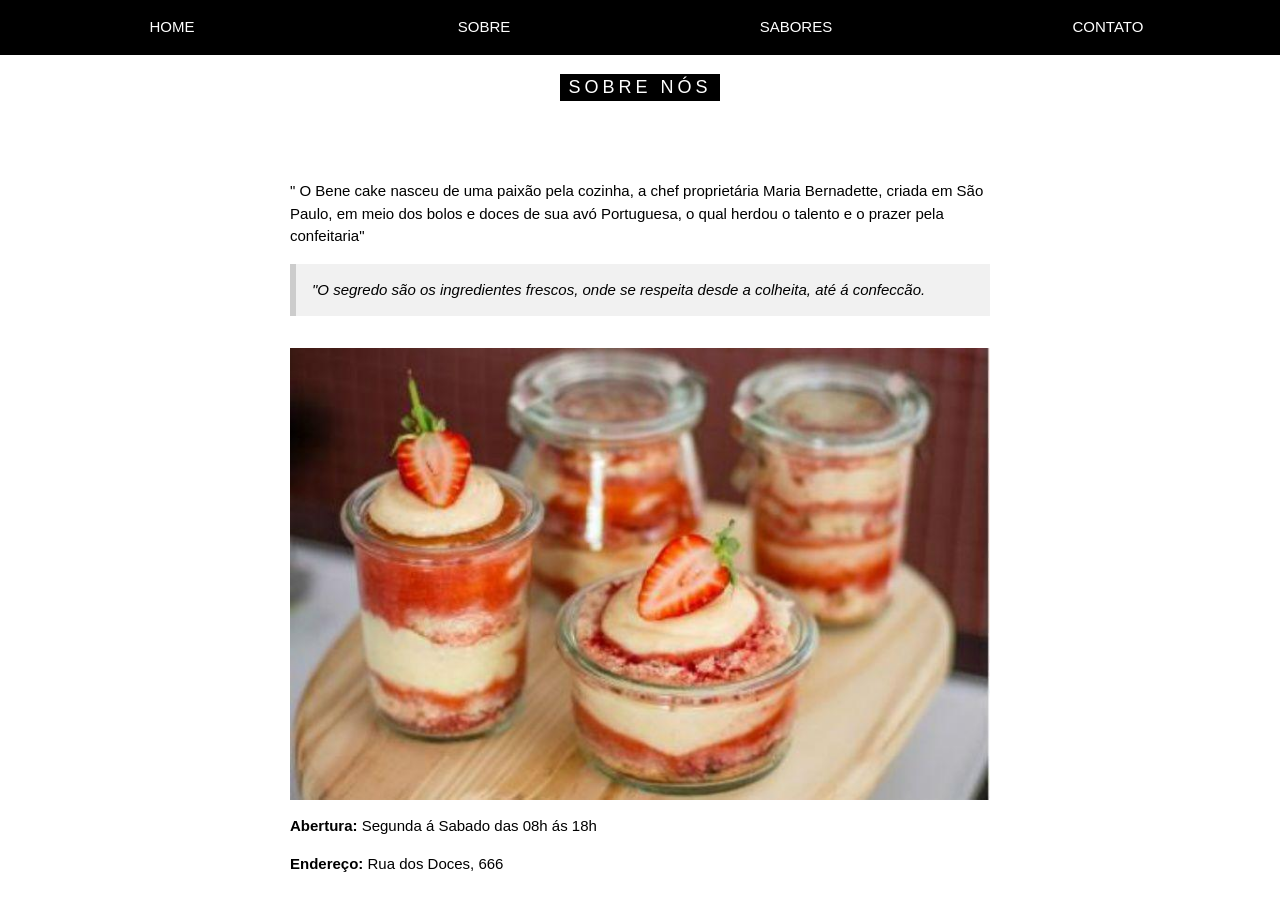
==== Sobre.html @ 1e1dd402 "Bene Cake" ====
<!DOCTYPE html>
<html>
<title>Bene´s Cake</title>
<meta charset="UTF-8">
<meta name="viewport" content="width=device-width, initial-scale=1">
<link rel="stylesheet" href="CSS\folhadeestilo.css">
<link rel="stylesheet" type="text/css" href="CSS/w3.css">
<link rel="stylesheet" href="https://fonts.googleapis.com/css?family=Inconsolata">
<style>



</style>
<body>




<!-- Links (sit on top) -->
<div class="w3-top">
  <div class="w3-row w3-padding w3-black">
    <div class="w3-col s3">
      <a href="index.html" class="w3-button w3-block w3-black">HOME</a>
    </div>
    <div class="w3-col s3">
      <a href="Sobre.html" class="w3-button w3-block w3-black">SOBRE</a>
    </div>
    <div class="w3-col s3">
      <a href="Sabores.html" class="w3-button w3-block w3-black">SABORES</a>
    </div>
    <div class="w3-col s3">
      <a href="Contatos" class="w3-button w3-block w3-black">CONTATO</a>
    </div>
  </div>
</div>

<!-- About Container -->
<div class="w3-container" id="about">
  <div class="w3-content" style="max-width:700px">
    <h5 class="w3-center w3-padding-64"><span class="w3-tag w3-wide">SOBRE NÓS</span></h5>
    <p></p>
	<p> " O Bene cake nasceu de uma paixão pela cozinha, a chef proprietária Maria Bernadette, criada em São Paulo, em meio dos bolos e doces de sua avó Portuguesa, o qual herdou o talento e o prazer pela confeitaria"</p>
    <div class="w3-panel w3-leftbar w3-light-grey">
      <p><i>"O segredo são os ingredientes frescos, onde se respeita desde a colheita, até á confeccão.</i></p>
      
    </div>
    <img src="imagens/morango.png" style="width:100%;max-width:1000px" class="w3-margin-top">
    <p><strong>Abertura:</strong> Segunda á Sabado das 08h ás 18h</p>
    <p><strong>Endereço:</strong> Rua dos Doces, 666</p>
  </div>
</div>

<!-- Add a background color and large text to the whole page -->
<div class="w3-sand w3-grayscale w3-large">
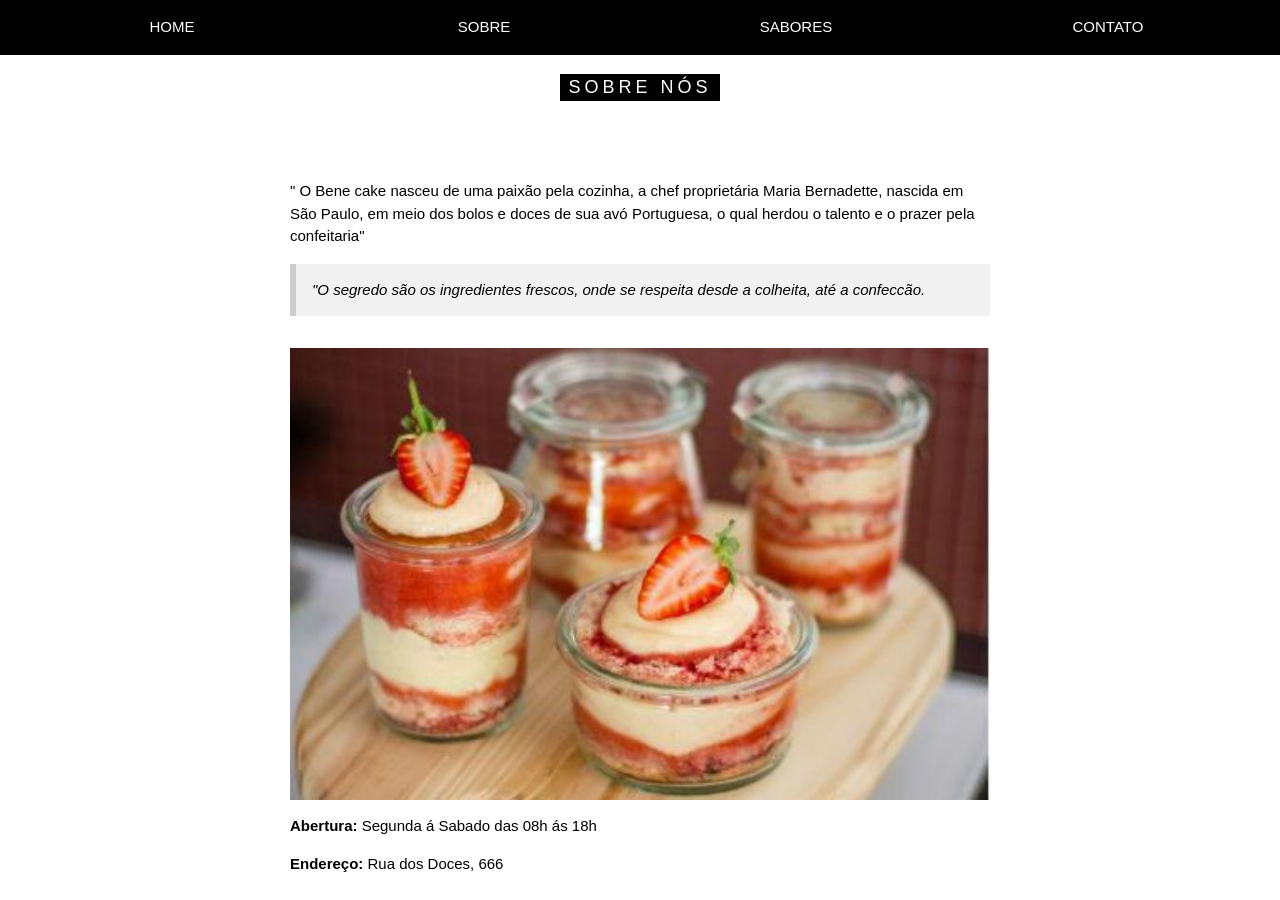
==== commit ef6133af: "Update Sobre.html" ====
--- a/Sobre.html
+++ b/Sobre.html
@@ -39,9 +39,9 @@
   <div class="w3-content" style="max-width:700px">
     <h5 class="w3-center w3-padding-64"><span class="w3-tag w3-wide">SOBRE NÓS</span></h5>
     <p></p>
-	<p> " O Bene cake nasceu de uma paixão pela cozinha, a chef proprietária Maria Bernadette, criada em São Paulo, em meio dos bolos e doces de sua avó Portuguesa, o qual herdou o talento e o prazer pela confeitaria"</p>
+	<p> " O Bene cake nasceu de uma paixão pela cozinha, a chef proprietária Maria Bernadette, nascida em São Paulo, em meio dos bolos e doces de sua avó Portuguesa, o qual herdou o talento e o prazer pela confeitaria"</p>
     <div class="w3-panel w3-leftbar w3-light-grey">
-      <p><i>"O segredo são os ingredientes frescos, onde se respeita desde a colheita, até á confeccão.</i></p>
+      <p><i>"O segredo são os ingredientes frescos, onde se respeita desde a colheita, até a confeccão.</i></p>
       
     </div>
     <img src="imagens/morango.png" style="width:100%;max-width:1000px" class="w3-margin-top">
@@ -51,4 +51,4 @@
 </div>
 
 <!-- Add a background color and large text to the whole page -->
-<div class="w3-sand w3-grayscale w3-large">+<div class="w3-sand w3-grayscale w3-large">
